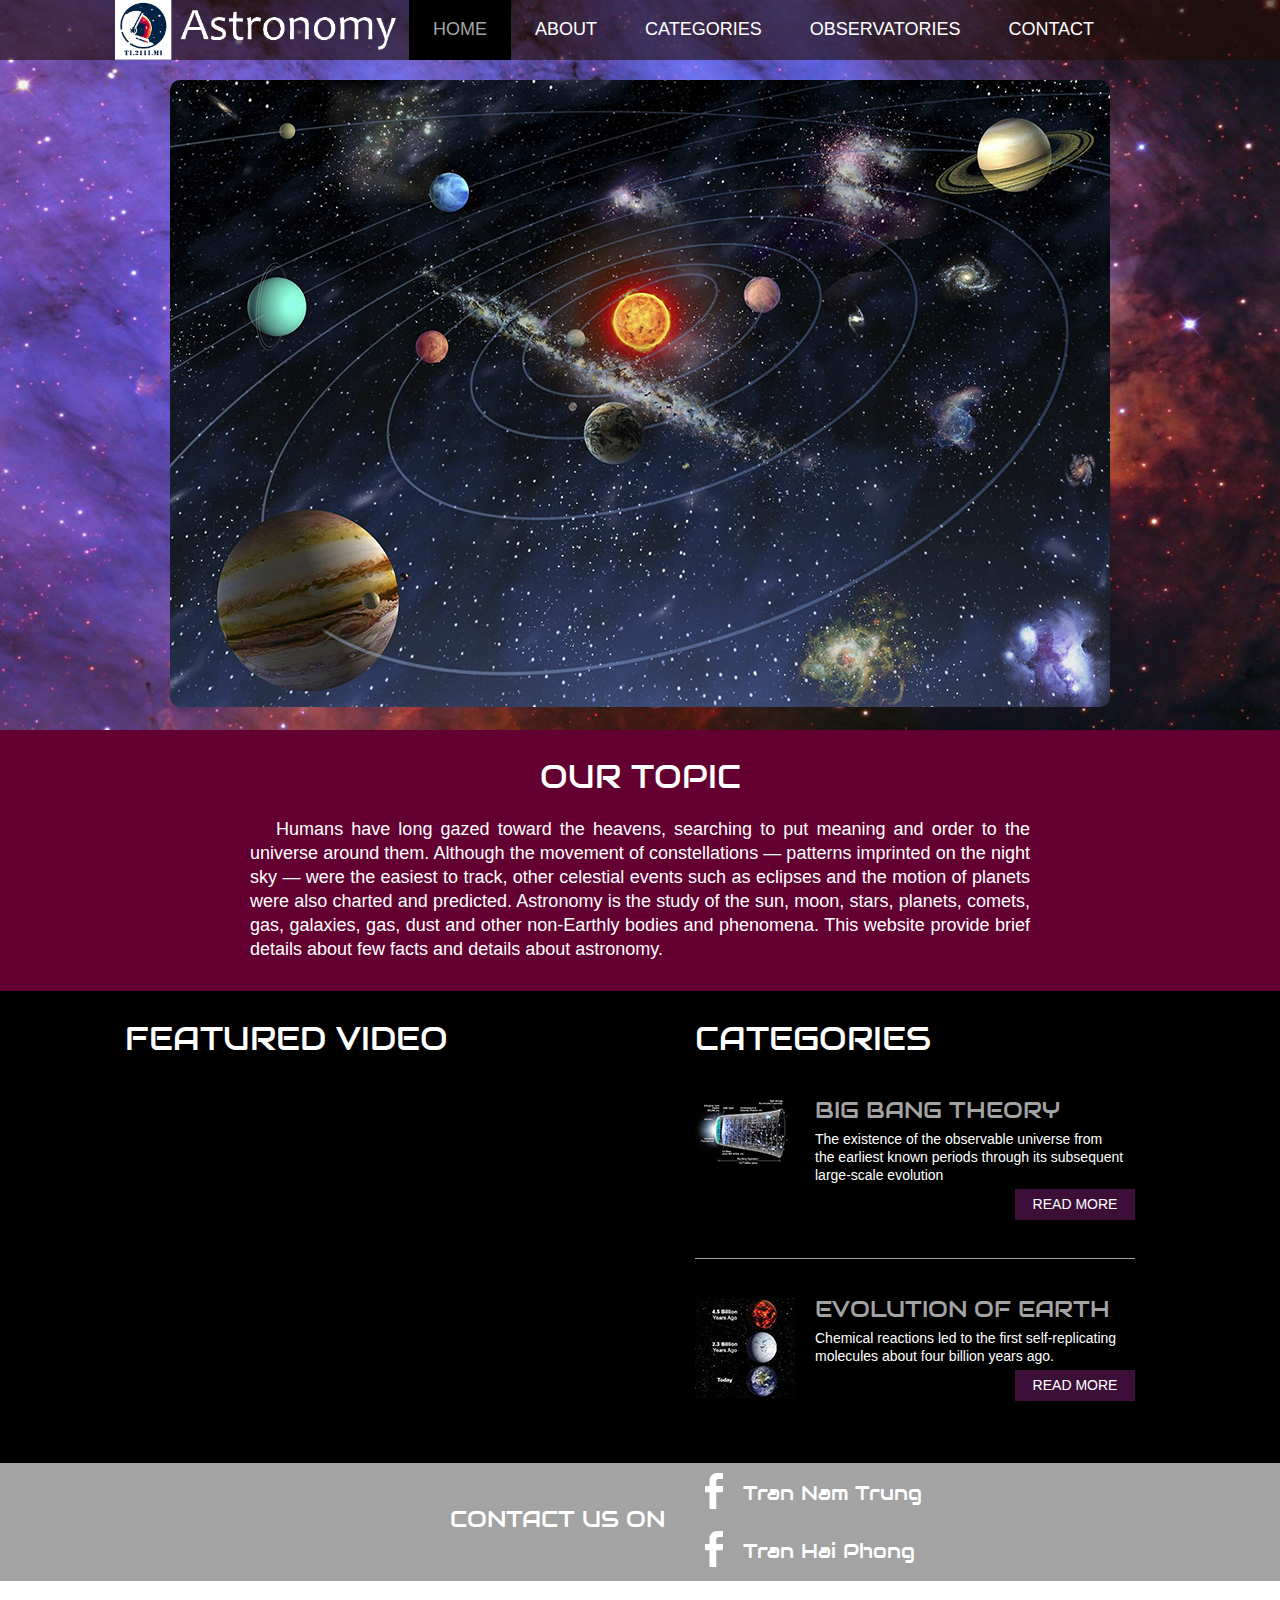
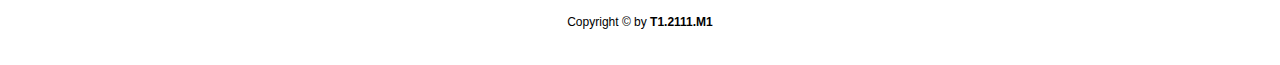
==== index.html @ e34f043e "update" ====
<!doctype html>
<html>
<head>
	<meta charset="UTF-8">
	<meta name="viewport" content="width=device-width, initial-scale=1.0">
	<title>Astronomy</title>
	<link rel="stylesheet" href="css/style.css" type="text/css">
	<link rel="stylesheet" type="text/css" href="css/mobile.css">
	<script src="js/mobile.js" type="text/javascript"></script>
</head>
<body>
	<div id="page">
		<div id="header">
			<div>
				<a href="index.html" class="logo"><img src="images/logo.png" alt=""></a>
				<ul id="navigation">
					<li class="selected">
						<a href="index.html">Home</a>
					</li>
					<li>
						<a href="about.html">About</a>
					</li>
					<li class="menu">
						<a href="projects.html">Categories</a>
						<ul class="primary">
							<li>
								<a href="bigbang.html">Big bang theory</a>
							</li>
							<li>
								<a href="earthevo.html">Evolution of Earth</a>
							</li>
						</ul>
					</li>
					<li class="menu">
						<a href="blog.html">Observatories</a>
						<ul class="secondary">
							<li>
								<a href="Observatory.html">1</a>
							</li>
						</ul>
					</li>
					<li>
						<a href="contact.html">Contact</a>
					</li>
				</ul>
			</div>
		</div>
		<div id="body" class="home">
			<div class="header">
				<div>
					<img src="images/solar-system.jpg" alt="" class="solarsystem" usemap="#solarMap">
					<map name="solarMap" id="Map">
						<area shape="circle" coords="472,242,26" alt="Sun" href="sun.html">
						<area shape="circle" coords="405,259,9" alt="Mercury" href="mercury.html">
						<area shape="circle" coords="592,215,18" alt="Venus" href="venus.html">
						<area shape="circle" coords="444,354,28" alt="Earth" href="earth.html">
						<area shape="circle" coords="262,267,15" alt="Mars" href="mars.html">
						<area shape="circle" coords="136,524,93" alt="Jupiter" href="jupiter.html">
						<area shape="circle" coords="844,79,38" alt="Saturn" href="saturn.html">
						<area shape="circle" coords="107,228,29" alt="Uranus" href="uranus.html">
						<area shape="circle" coords="280,113,19" alt="Neptune" href="neptune.html">
						<area shape="circle" coords="117,51,7" alt="Pluto" href="pluto.html">
					</map>
				</div>
			</div>
			<div class="body">
				<div>
					<h1>OUR TOPIC</h1>
					<p> &emsp; Humans have long gazed toward the heavens, searching to put meaning and order to
						the universe around them. Although the movement of constellations — patterns
						imprinted on the night sky — were the easiest to track, other celestial events such as
						eclipses and the motion of planets were also charted and predicted.
						Astronomy is the study of the sun, moon, stars, planets, comets, gas, galaxies, gas,
						dust and other non-Earthly bodies and phenomena. This website provide brief details about few facts and
						details about astronomy.</p>
				</div>
			</div>
			<div class="footer">
				<div>
					<ul>
						<li>
							<h1>FEATURED VIDEO</h1>
							<iframe width="560" height="315" src="https://www.youtube.com/embed/libKVRa01L8" title="YouTube video player" frameborder="0" allow="accelerometer; autoplay; clipboard-write; encrypted-media; gyroscope; picture-in-picture" allowfullscreen></iframe>
						</li>
						<li>
							<h1>Categories</h1>
							<ul>
								<li>
									<a href="blog.html"><img src="images/big-bang-theory.jpg" alt=""></a>
									<h1>BIG BANG THEORY</h1>
									<span>The existence of the observable universe from the earliest known periods through its subsequent large-scale evolution</span>
									<a href="blog.html" class="more">Read More</a>
								</li>
								<li>
									<a href="blog.html"><img src="images/evolution-of-earth.jpg" alt=""></a>
									<h1>EVOLUTION OF EARTH</h1>
									<span>Chemical reactions led to the first self-replicating molecules about four billion years ago.</span>
									<a href="blog.html" class="more">Read More</a>
								</li>
							</ul>
						</li>
					</ul>
				</div>
			</div>
		</div>
		<div id="footer">
			<div class="connect">
				<div>
					<h1>CONTACT US ON</h1>
					<div>
						<a href="https://www.facebook.com/trannamtrung063/" class="facebook"></a>
						<h2>Tran Nam Trung</h2> <br>
						<a href="https://www.facebook.com/profile.php?id=100049165150084" class="facebook"></a>
						<h2>Tran Hai Phong</h2>
					</div>
				</div>
			</div>
			<div class="footnote">
				<div>
					<p>Copyright &copy; by <strong>T1.2111.M1</strong> </p>
				</div>
			</div>
		</div>
	</div>
</body>
</html>
---- css/style.css ----
body {
	margin: 0;
	padding: 0;
	position: relative;
	width: auto;
}
body #page {
	background: url("../images/bg-home.jpg") no-repeat scroll center top #000000;
	margin: 0;
	overflow: hidden;
	padding: 0;
	width: auto;
	z-index: 3;
}
a {
	text-decoration: none;
	outline: none;
}
a:active {
	background: none;
}
img {
	border: none;
}
/*-------------------------------------------FONTS---------------------------------------------*/
@font-face {
	font-family: 'audiowide-regular-webfont';
	src: url('../fonts/audiowide-regular-webfont.eot');
	src: url('../fonts/audiowide-regular-webfont.woff') format('woff'), url('../fonts/audiowide-regular-webfont.ttf') format('truetype'), url('../fonts/audiowide-regular-webfont.svg') format('svg');
}
/*----------------------------------------header-styles---------------------------------------*/
#header {
	background: url(../images/bg-transparent1.png) repeat;
	margin: 0;
	min-height: 60px;
	padding: 0;
	width: auto;
}
#header div {
	margin: 0 auto;
	max-width: 1050px;
	min-height: 60px;
	padding: 0 10px;
}
#header div a.logo {
	display: block;
	float: left;
	height: 60px;
	margin: 0 44px 0 0;
	padding: 0;
	width: 250px;
}
#header div a img {
	display: block;
	margin: 0;
	padding: 0;
	height: 60px;
	width: auto;
}
#header div ul {
	float: left;
	list-style: none;
	margin: 0;
	padding: 0;
	width: auto;
}
#header div ul li {
	float: left;
	margin: 0;
	padding: 0;
	width: auto;
}
#header div ul li a {
	color: #ffffff;
	display: block;
	font-family: Arial;
	font-size: 18px;
	font-weight: normal;
	line-height: 59px;
	margin: 0;
	min-height: 60px;
	padding: 0 24px;
 *padding: 0 23px;
	text-align: center;
	text-transform: uppercase;
	width: auto;
}
#header div ul li a:hover {
	background-color: #620031;
	color: #ffffff;
}
#header div ul li.selected a {
	background-color: #000000;
	color: #a3a3a3;
}
#header div ul li.menu {
	position: relative;
}
#header div ul li.menu ul {
	display: block;
	left: -99999px;
	list-style: none;
	margin: 0;
	padding: 0;
	position:absolute;
	top: 60px;
	width: 142px;
	z-index: 50;
}
#header div ul li.menu:hover ul.primary {
	left: -27px;
}
#header div ul li.menu ul.primary.selected {
	left: -27px;
}
#header div ul li.menu:hover ul.secondary {
	left: -20px;
}
#header div ul li.menu ul.secondary.selected {
	left: -20px;
}
#header div ul li.menu ul li {
	margin: 0;
	padding: 0;
	width: auto;
}
#header div ul li.menu ul li a {
	background-color: #620031;
	color: #ffffff;
	display: block;
	font-family: Arial;
	font-size: 18px;
	font-weight: normal;
	line-height: 60px;
	margin: 0;
	min-height: 60px;
	padding: 0 10px;
	text-align: center;
	text-transform: uppercase;
	width: 200px;
}
#header div ul li.menu ul li a:hover{
	opacity: 60%;
}
#header div ul li.menu ul.primary.selected li a, #header div ul li.menu ul.secondary.selected li a {
	background-color: #000000;
	color: #a3a3a3;
}
/*----------------------------------------body-home-styles---------------------------------------*/
#body {
	background-color: #000000;
	margin: 0;
	min-height: 808px;
	overflow: hidden;
	padding: 0;
	width: 100%;
}
#body.home {
	background: none;
	margin: 0;
	min-height: 1308px;
	overflow: hidden;
	padding: 0;
	width: 100%;
}
#body.home .header {
	background: none;
	margin: 0;
	overflow: hidden;
	padding: 0;
	width: 100%;
}
#body.home .header div {
	margin: 0 auto;
	max-width: 940px;
	overflow: hidden;
	padding: 0 10px;
	position: relative;
	height: 670px;
}
#body.home .header div img.solarsystem {
	display:grid;
	border-radius: 10px;
	left: 10px;
	margin: 0;
	padding: 0;
	position: absolute;
	top: 20px;
	width: 940px;
	z-index: 40;
}
#body.home .header div h1 {
	color: #FFFFFF;
	display: block;
	float: right;
	font-family: audiowide-regular-webfont;
	font-size: 60px;
	font-weight: normal;
	line-height: 60px;
	margin: 187px 0 27px;
	padding: 0 38px 0 399px;
	position: relative;
	text-align: right;
	text-transform: uppercase;
	width: 503px;
	z-index: 60;
}
#body.home .header div h2 {
	color: #FFFFFF;
	display: block;
	float: right;
	font-family: Arial;
	font-size: 43px;
	font-weight: normal;
	line-height: 43px;
	margin: 0 0 36px;
	padding: 0 146px 0 506px;
	position: relative;
	text-align: right;
	text-transform: uppercase;
	width: 288px;
	z-index: 60;
}
#body.home .header div a.more {
	background-color: #000000;
	color: #a3a3a3;
	display: block;
	float: right;
	font-family: Arial;
	font-size: 18px;
	font-weight: normal;
	height: 49px;
	line-height: 49px;
	margin: 0 200px 0 0;
	padding: 0;
	text-align: center;
	text-transform: uppercase;
	position: relative;
	width: 180px;
	z-index: 55;
}
#body.home .header div a.more:hover {
	background-color: #ab000b;
	color: #ffffff;
}
#body.home .header div h3 {
	background: url("../images/bg-transparent1.png") repeat;
	color: #A3A3A3;
	float: left;
	font-family: audiowide-regular-webfont;
	font-size: 23px;
	font-weight: normal;
	line-height: 23px;
	margin: 96px 0 0;
 *margin: 102px 0 0;
	min-height: 27px;
	padding: 17px 0 10px;
	position: relative;
	text-align: center;
	text-transform: uppercase;
	width: 940px;
}
#body.home .header div ul {
	display: inline-block;
	list-style: none outside none;
	margin: 0 0 -6px;
	overflow: hidden;
	padding: 0;
	width: auto;
}
#body.home .header div ul li:first-child {
	padding: 0;
}
#body.home .header div ul li {
	border: medium none;
	float: left;
	margin: 0;
	padding: 0;
	width: auto;
}
#body.home .header div ul li a {
	display: block;
	float: none;
	height: 156px;
	margin: 0;
	padding: 0;
	width: 235px;
}
#body.home .header div ul li a img {
	cursor: pointer;
	filter: alpha(opacity=100);
	opacity: 1.0;
	display: block;
	margin: 0;
	padding: 0;
	width: auto;
}
#body.home .header div ul li a img:hover {
	filter: alpha(opacity=70);
	opacity: 0.7;
}
#body.home .body {
	background-color: #630031;
	margin: 0;
	min-height: 168px;
	overflow: hidden;
	padding: 0;
	width: 100%;
}
#body.home .body div {
	margin: 0 auto;
	max-width: 940px;
	overflow: hidden;
	padding: 31px 10px 0;
}
#body.home .body div h1 {
	color: #FFFFFF;
	display: block;
	font-family: audiowide-regular-webfont;
	font-size: 32px;
	font-weight: normal;
	line-height: 32px;
	margin: 0 auto 24px;
	padding: 0;
	text-align: center;
	text-transform: uppercase;
	width: 780px;
}
#body.home .body div p {
	color: #ffffff;
	display: block;
	font-family: Arial;
	font-size: 18px;
	font-weight: normal;
	line-height: 24px;
	margin: 0 auto;
	padding: 0 0 30px;
	text-align: justify;
	width: 780px;
}
#body.home .body div p a {
	color: #ffffff;
	font-family: Arial;
	font-size: 18px;
	font-weight: normal;
	line-height: 24px;
	margin: 0 auto;
	padding: 0;
	text-decoration: underline;
}
#body.home .body div p a:hover {
	color: #a3a3a3;
}
#body.home .footer {
	background-color: #000000;
	margin: 0;
	overflow: hidden;
	padding: 0;
	width: 100%;
}
#body.home .footer div {
	margin: 0 auto;
	max-width: 1050px;
	overflow: hidden;
	padding: 32px 0 16px;
}
#body.home .footer div ul {
	display: inline-block;
	list-style: none;
	margin: 0;
	overflow: hidden;
	padding: 0;
	width: auto;
}
#body.home .footer div ul li:first-child {
	float: left;
	margin: 0 10px;
	padding: 0;
	width: 530px;
}
#body.home .footer div ul li {
	float: left;
	margin: 0 0 0 10px;
	padding: 0 0 0 20px;
	width: 440px;
}
#body.home .footer div ul li h1 {
	color: #FFFFFF;
	font-family: audiowide-regular-webfont;
	font-size: 32px;
	font-weight: normal;
	line-height: 32px;
	margin: 0 0 44px 0;
	padding: 0;
	text-align: left;
	text-transform: uppercase;
	width: auto;
}
#body.home .footer div ul li a {
	display: block;
	height: 258px;
	margin: 0;
	position: relative;
	padding: 0;
	width: 460px;
}
#body.home .footer div ul li a img {
	cursor: pointer;
	filter: alpha(opacity=100);
	opacity: 1.0;
	display: block;
	margin: 0;
	padding: 0;
	width: auto;
}
#body.home .footer div ul li a:hover img {
	filter: alpha(opacity=70);
	opacity: 0.7;
}
#body.home .footer div ul li a span {
	background: url(../images/icons.png) no-repeat 0 -152px;
	display: block;
	height: 72px;
	left: 199px;
	margin: 0;
	padding: 0;
	position: absolute;
	top: 94px;
	width: 62px;
}
#body.home .footer div ul li a:hover span {
	background: url(../images/icons.png) no-repeat 0 -226px;
}
#body.home .footer div ul li ul {
	display: inline-block;
	list-style: none outside none;
	margin: 0;
	overflow: hidden;
	padding: 0;
	width: 440px;
}
#body.home .footer div ul li ul li {
	border-top: 1px solid #A3A3A3;
	float: none;
	margin: 0;
	overflow: hidden;
	padding: 39px 10px 38px 0;
	width: 440px;
}
#body.home .footer div ul li ul li:first-child {
	border: medium none;
	margin: 0;
	padding: 0 0 38px;
	width: 440px;
}
#body.home .footer div ul li ul li a {
	display: block;
	float: left;
	height: 90px;
	margin: 0 20px 0 0;
	padding: 0;
	width: 100px;
}
#body.home .footer div ul li ul li a img {
	cursor: pointer;
	filter: alpha(opacity=100);
	opacity: 1.0;
	display: block;
	margin: 0;
	padding: 0;
	width: auto;
}
#body.home .footer div ul li ul li a img:hover {
	filter: alpha(opacity=70);
	opacity: 0.7;
}
#body.home .footer div ul li ul li h1 {
	color: #A3A3A3;
	float: left;
	font-family: audiowide-regular-webfont;
	font-size: 23px;
	font-weight: normal;
	line-height: 23px;
	margin: 0;
	padding: 0 0 8px;
	text-align: left;
	text-transform: uppercase;
	width: 310px;
}
#body.home .footer div ul li ul li span {
	color: #FFFFFF;
	display: block;
	float: left;
	font-family: Arial;
	font-size: 14px;
	font-weight: normal;
	line-height: 18px;
	margin: 0 0 5px;
	padding: 0;
	text-align: left;
	width: 310px;
}
#body.home .footer div ul li ul li a.more {
	background-color: #3c0f38;
	color: #ffffff;
	display: block;
	float: right;
	font-family: Arial;
	font-size: 14px;
	font-weight: normal;
	height: 31px;
	line-height: 31px;
	margin: 0;
	padding: 0;
	text-align: center;
	text-transform: uppercase;
	width: 120px;
}
#body.home .footer div ul li ul li a.more:hover {
	background-color: #620031;
}
/*----------------------------------------body-styles---------------------------------------*/
#body.about .header {
	background: url(../images/bg-about.jpg) no-repeat center top #000000;
	margin: 0;
	min-height: 455px;
	padding: 0;
	width: 100%;
}
#body.about .header div, #body .header div {
	margin: 0 auto;
	max-width: 960px;
	overflow: hidden;
	padding: 65px 0 40px;
}
#body.about .header div h1, #body .header div h1 {
	color: #FFFFFF;
	display: block;
	font-family: audiowide-regular-webfont;
	font-size: 36px;
	font-weight: normal;
	line-height: 36px;
	margin: 0 auto 87px;
	padding: 0;
	text-align: center;
	text-transform: uppercase;
	width: 940px;
}
#body.about .header div h2 {
	color: #FFFFFF;
	display: block;
	font-family: audiowide-regular-webfont;
	font-size: 32px;
	font-weight: normal;
	line-height: 32px;
	margin: 0 auto 24px;
	padding: 0;
	text-align: center;
	text-transform: uppercase;
	width: 820px;
}
#body.about .header div p {
	color: #ffffff;
	display: block;
	font-family: Arial;
	font-size: 18px;
	font-weight: normal;
	line-height: 24px;
	margin: 0 auto;
	padding: 0;
	text-align: center;
	width: 820px;
}
#body.about .header div p a {
	color: #ffffff;
	font-family: Arial;
	font-size: 18px;
	font-weight: normal;
	line-height: 24px;
	margin: 0;
	padding: 0;
	text-decoration: underline;
}
#body.about .header div p a:hover {
	color: #a3a3a3;
}
#body.about .body {
	background-color: #620031;
	margin: 0;
	min-height: 253px;
	overflow: hidden;
	padding: 0;
	width: 100%;
}
#body.about .body div {
	margin: 0 auto;
	max-width: 940px;
	overflow: hidden;
	padding: 36px 10px 35px;
}
#body.about .body div h2 {
	color: #A3A3A3;
	float: left;
	font-family: audiowide-regular-webfont;
	font-size: 23px;
	font-weight: normal;
	line-height: 23px;
	margin: 18px 0 26px;
	padding: 0;
	text-align: left;
	text-transform: uppercase;
	width: 620px;
}
#body.about .body div p {
	color: #ffffff;
	display: block;
	float: left;
	font-family: Arial;
	font-size: 14px;
	font-weight: normal;
	line-height: 24px;
	margin: 0;
	padding: 0;
	text-align: left;
	width: 620px;
}
#body.about .body div p a {
	color: #ffffff;
	font-family: Arial;
	font-size: 14px;
	font-weight: normal;
	line-height: 24px;
	margin: 0;
	padding: 0;
	text-decoration: underline;
}
#body.about .body div p a:hover {
	color: #a3a3a3;
}
#body.about .body div img {
	display: block;
	float: right;
	margin: 0;
	padding: 0;
	width: auto;
}
#body.about .footer {
	background-color: #000000;
	margin: 0;
	min-height: 366px;
	padding: 0;
	width: 100%;
}
#body.about .footer div {
	margin: 0 auto;
	overflow: hidden;
	padding: 79px 0 0 10px;
	width: 950px;
}
#body.about .footer div h2 {
	color: #A3A3A3;
	float: right;
	font-family: audiowide-regular-webfont;
	font-size: 23px;
	font-weight: normal;
	line-height: 23px;
	margin: 34px 0 24px;
	padding: 0;
	text-align: left;
	text-transform: uppercase;
	width: 557px;
}
#body.about .footer div p {
	color: #ffffff;
	display: block;
	float: right;
	font-family: Arial;
	font-size: 18px;
	font-weight: normal;
	line-height: 24px;
	margin: 0 auto;
	padding: 0;
	text-align: left;
	width: 557px;
}
#body.about .footer div p a {
	color: #ffffff;
	font-family: Arial;
	font-size: 18px;
	font-weight: normal;
	line-height: 24px;
	margin: 0 auto;
	padding: 0;
	text-decoration: underline;
}
#body.about .footer div p a:hover {
	color: #a3a3a3;
}
#body.about .footer div img {
	float: left;
	display: block;
	margin: 0;
	padding: 0;
	width: auto;
}
#body.about .section {
	background-color: #3c0f38;
	margin: 0;
	min-height: 234px;
	padding: 0;
	width: auto;
}
#body.about .section div {
	margin: 0 auto;
	max-width: 960px;
	overflow: hidden;
	padding: 58px 0 55px;
}
#body.about .section div h2 {
	color: #A3A3A3;
	display: block;
	font-family: audiowide-regular-webfont;
	font-size: 23px;
	font-weight: normal;
	line-height: 23px;
	margin: 0 auto 26px;
	padding: 0;
	text-align: center;
	text-transform: uppercase;
	width: 780px;
}
#body.about .section div p {
	color: #ffffff;
	display: block;
	font-family: Arial;
	font-size: 14px;
	font-weight: normal;
	line-height: 24px;
	margin: 0 auto;
	padding: 0;
	text-align: center;
	width: 780px;
}
#body.about .section div p a {
	color: #ffffff;
	font-family: Arial;
	font-size: 14px;
	font-weight: normal;
	line-height: 24px;
	margin: 0;
	padding: 0;
	text-decoration: underline;
}
#body.about .section div p a:hover {
	color: #a3a3a3;
}
#body .header {
	margin: 0 auto;
	padding: 0;
	width: 100%;
}
#body .header div ul {
	display: inline-block;
	max-width: 940px;
	list-style: none outside none;
	margin: 0;
	padding: 3px 10px 0;
}
#body .header div ul li:first-child {
	border: none;
	padding: 0 0 38px;
}
#body .header div ul li {
	border-top: 1px solid #A3A3A3;
	margin: 0;
	overflow: hidden;
	padding: 38px 0;
	width: auto;
}
#body .header div ul li a {
	display: block;
	float: left;
	height: 217px;
	margin: 0 40px 0 0;
	padding: 0;
	width: 380px;
}
#body .header div ul li a img {
	cursor: pointer;
	filter: alpha(opacity=100);
	opacity: 1.0;
	display: block;
	margin: 0;
	padding: 0;
	width: auto;
}
#body .header div ul li a img:hover {
	filter: alpha(opacity=70);
	opacity: 0.7;
}
#body .header div ul li div {
	float: left;
	margin: 0;
	overflow: hidden;
	padding: 0;
	width: 520px;
}
#body .header div ul li div h1 {
	color: #A3A3A3;
	font-family: audiowide-regular-webfont;
	font-size: 23px;
	font-weight: normal;
	line-height: 23px;
	margin: 0 0 26px;
	padding: 0;
	text-align: left;
	text-transform: uppercase;
	width: 520px;
}
#body .header div ul li div p {
	color: #FFFFFF;
	font-family: Arial;
	font-size: 14px;
	font-weight: normal;
	line-height: 24px;
	margin: 0 0 41px;
	padding: 0;
	text-align: left;
	width: 520px;
}
#body .header div ul li div p a {
	color: #FFFFFF;
	display: inline;
	float: none;
	font-family: Arial;
	font-size: 14px;
	font-weight: normal;
	height: auto;
	line-height: 24px;
	margin: 0;
	padding: 0;
	text-decoration: underline;
	width: auto;
}
#body .header div ul li div p a:hover {
	color: #a3a3a3;
}
#body .header div ul li div a.more {
	background-color: #3c0f38;
	color: #ffffff;
	display: block;
	float: right;
	font-family: Arial;
	font-size: 14px;
	font-weight: normal;
	height: 31px;
	line-height: 31px;
	margin: 0;
	padding: 0;
	text-align: center;
	text-transform: uppercase;
	width: 120px;
}
#body .header div ul li div a.more:hover {
	background-color: #620031;
}
#body .header div img {
	display: block;
	margin: 0 auto;
	padding: 3px 0 0;
	width: auto;
}
#body .header div h2 {
	color: #A3A3A3;
	display: block;
	font-family: audiowide-regular-webfont;
	font-size: 23px;
	font-weight: normal;
	line-height: 23px;
	margin: 0 auto;
	padding: 53px 0 27px;
	text-align: center;
	text-transform: uppercase;
	width: 780px;
}
#body .header div p {
	color: #FFFFFF;
	display: block;
	font-family: Arial;
	font-size: 14px;
	font-weight: normal;
	line-height: 24px;
	margin: 0 auto 48px;
	padding: 0;
	text-align: center;
	width: 780px;
}
#body .header div p a {
	color: #ffffff;
	font-family: Arial;
	font-size: 14px;
	font-weight: normal;
	line-height: 24px;
	margin: 0 auto;
	padding: 0;
	text-decoration: underline;
}
#body .header div p a:hover {
	color: #a3a3a3;
}
#body .header div .article {
	float: left;
	margin: 0 40px 0 10px;
	padding: 0;
	width: 560px;
}
#body .header div .article ul {
	display: inline-block;
	list-style: none outside none;
	margin: 0;
	padding: 3px 0 0;
	width: 560px;
}
#body .header div .article ul li:first-child {
	border: none;
	padding: 0 0 38px;
}
#body .header div .article ul li {
	border-top: 1px solid #a3a3a3;
	margin: 0;
	overflow: hidden;
	padding: 38px 0 38px;
	width: auto;
}
#body .header div .article ul li a {
	display: block;
	height: 241px;
	margin: 0 0 29px;
	padding: 0;
	width: 560px;
}
#body .header div .article ul li a img {
	cursor: pointer;
	filter: alpha(opacity=100);
	opacity: 1.0;
	display: block;
	margin: 0;
	padding: 0;
	width: auto;
}
#body .header div .article ul li a img:hover {
	filter: alpha(opacity=70);
	opacity: 0.7;
}
#body .header div .article ul li h1 {
	color: #A3A3A3;
	font-family: audiowide-regular-webfont;
	font-size: 23px;
	font-weight: normal;
	line-height: 23px;
	margin: 0 0 8px;
	padding: 0;
	text-align: left;
	text-transform: uppercase;
	width: auto;
}
#body .header div .article ul li span {
	color: #FFFFFF;
	display: block;
	font-family: Arial;
	font-size: 14px;
	font-weight: normal;
	line-height: 14px;
	margin: 0 0 28px;
	padding: 0;
	text-align: left;
	text-transform: uppercase;
	width: auto;
}
#body .header div .article ul li p {
	color: #FFFFFF;
	font-family: Arial;
	font-size: 14px;
	font-weight: normal;
	line-height: 24px;
	margin: 0 0 29px;
	padding: 0;
	text-align: left;
	width: auto;
}
#body .header div .article ul li p a {
	color: #FFFFFF;
	display: inline;
	float: none;
	font-family: Arial;
	font-size: 14px;
	font-weight: normal;
	height: auto;
	line-height: 24px;
	margin: 0;
	padding: 0;
	text-decoration: underline;
	width: auto;
}
#body .header div .article ul li p a:hover {
	color: #a3a3a3;
}
#body .header div .article ul li a.more {
	background-color: #3c0f38;
	color: #ffffff;
	display: block;
	float: right;
	font-family: Arial;
	font-size: 14px;
	font-weight: normal;
	height: 31px;
	line-height: 31px;
	margin: 0;
	padding: 0;
	text-align: center;
	text-transform: uppercase;
	width: 120px;
}
#body .header div .article ul li a.more:hover {
	background-color: #620031;
}
#body .header div .sidebar {
	float: left;
	margin: 0;
	padding: 0;
	width: 340px;
}
#body .header div .sidebar ul {
	display: inline-block;
	list-style: none;
	margin: 0;
	padding: 0;
	width: 340px;
}
#body .header div .sidebar ul li:first-child {
	border: medium none;
	padding: 0 0 34px;
}
#body .header div .sidebar ul li {
	border-top: 1px solid #A3A3A3;
	margin: 0;
	overflow: hidden;
	padding: 32px 0 34px;
	width: auto;
}
#body .header div .sidebar ul li h1 {
	color: #FFFFFF;
	font-family: audiowide-regular-webfont;
	font-size: 32px;
	font-weight: normal;
	line-height: 32px;
	margin: 0 0 25px;
	padding: 0;
	text-align: left;
	text-transform: uppercase;
	width: 340px;
}
#body .header div .sidebar ul li a {
	display: block;
	float: none;
	height: 187px;
	margin: 0 0 29px;
	padding: 0;
	width: 34px;
}
#body .header div .sidebar ul li a img {
	cursor: pointer;
	filter: alpha(opacity=100);
	opacity: 1.0;
	display: block;
	margin: 0;
	padding: 0;
	width: auto;
}
#body .header div .sidebar ul li a img:hover {
	filter: alpha(opacity=70);
	opacity: 0.7;
}
#body .header div .sidebar ul li h2 {
	color: #A3A3A3;
	font-family: audiowide-regular-webfont;
	font-size: 23px;
	font-weight: normal;
	line-height: 23px;
	margin: 0 0 7px;
	padding: 0;
	text-align: left;
	text-transform: uppercase;
	width: auto;
}
#body .header div .sidebar ul li span {
	color: #ffffff;
	display: block;
	font-family: Arial;
	font-size: 14px;
	font-weight: normal;
	line-height: 14px;
	margin: 0;
	padding: 0;
	text-align: left;
	text-transform: uppercase;
	width: auto;
}
#body .header div .sidebar ul li ul {
	display: inline-block;
	list-style: none outside none;
	margin: 0;
	padding: 12px 0 0;
	width: 340px;
}
#body .header div .sidebar ul li ul li:first-child {
	padding: 0;
}
#body .header div .sidebar ul li ul li {
	border: medium none;
	margin: 0 0 26px;
	overflow: hidden;
	padding: 0;
	width: auto;
}
#body .header div .sidebar ul li ul li a {
	display: block;
	float: left;
	height: 54px;
	margin: 0 20px 0 0;
	padding: 0;
	width: 60px;
}
#body .header div .sidebar ul li ul li a img {
	cursor: pointer;
	filter: alpha(opacity=100);
	opacity: 1.0;
	display: block;
	margin: 0;
	padding: 0;
	width: auto;
}
#body .header div .sidebar ul li ul li a img:hover {
	filter: alpha(opacity=70);
	opacity: 0.7;
}
#body .header div .sidebar ul li ul li h2 {
	color: #A3A3A3;
	float: left;
	font-family: audiowide-regular-webfont;
	font-size: 23px;
	font-weight: normal;
	line-height: 23px;
	margin: 6px 0 11px;
	padding: 0;
	text-align: left;
	text-transform: uppercase;
	width: 260px;
}
#body .header div .sidebar ul li ul li span {
	color: #ffffff;
	display: block;
	float: left;
	font-family: Arial;
	font-size: 14px;
	line-height: 14px;
	margin: 0;
	padding: 0;
	text-align: left;
	text-transform: uppercase;
	width: auto;
}
#body .header div .article img {
	display: block;
	margin: 3px 0 29px;
	padding: 0;
	width: auto;
}
#body .header div .article h1 {
	color: #A3A3A3;
	font-family: audiowide-regular-webfont;
	font-size: 23px;
	font-weight: normal;
	line-height: 23px;
	margin: 0 0 7px;
	padding: 0;
	text-align: left;
	text-transform: uppercase;
	width: auto;
}
#body .header div .article span {
	color: #FFFFFF;
	display: block;
	font-family: Arial;
	font-size: 14px;
	font-weight: normal;
	line-height: 14px;
	margin: 0 0 29px;
	padding: 0;
	text-align: left;
	text-transform: uppercase;
	width: auto;
}
#body .header div .article p {
	color: #FFFFFF;
	font-family: Arial;
	font-size: 14px;
	font-weight: normal;
	line-height: 24px;
	margin: 0 0 24px;
	padding: 0;
	text-align: left;
	width: auto;
}
#body .header div .article p a {
	color: #ffffff;
	font-family: Arial;
	font-size: 14px;
	font-weight: normal;
	line-height: 24px;
	margin: 0;
	padding: 0;
	text-decoration: underline;
}
#body .header div .article p a:hover {
	color: #a3a3a3;
}
#body .header .contact h2 {
	color: #A3A3A3;
	display: block;
	font-family: audiowide-regular-webfont;
	font-size: 23px;
	font-weight: normal;
	line-height: 23px;
	margin: 0 auto;
	padding: 8px 0 62px;
	text-align: center;
	text-transform: uppercase;
	width: 500px;
}
#body .header div form {
	display: block;
	margin: 0 auto;
	padding: 0;
	width: 461px;
}
#body .header div form input {
	background-color: #A3A3A3;
	border: medium none;
	color: #000000;
	display: block;
	font-family: Arial;
	font-size: 18px;
	font-weight: normal;
	height: 43px;
	line-height: 43px;
	margin: 0 0 29px;
	padding: 0 0 0 20px;
	text-align: left;
	text-transform: uppercase;
	width: 441px;
}
#body .header div form textarea {
	background-color: #A3A3A3;
	border: medium none;
	color: #000000;
	display: block;
	font-family: Arial;
	font-size: 18px;
	font-weight: normal;
	height: 98px;
	line-height: 24px;
	margin: 0 0 31px;
	overflow: auto;
	padding: 15px 0 0 20px;
	resize: none;
	text-align: left;
	text-transform: uppercase;
	width: 441px;
}
#body .header div form input#submit {
	background-color: #3c0f38;
	color: #ffffff;
	cursor: pointer;
	display: block;
	float: right;
	font-family: Arial;
	font-size: 14px;
	font-weight: normal;
	height: 31px;
	line-height: 31px;
	margin: 0;
	padding: 0;
	text-align: center;
	text-transform: uppercase;
	width: 120px;
}
#body .header div form input#submit:hover {
	background-color: #620031;
}
/*----------------------------------------footer-styles---------------------------------------*/
#footer {
	margin: 0;
	padding: 0;
	width: auto;
}
#footer .connect {
	background-color: #a3a3a3;
	margin: 0;
	min-height: 84px;
	overflow: hidden;
	padding: 0;
	width: auto;
}
#footer .connect div {
	margin: 0 auto;
	max-width: 1000px;
	overflow: hidden;
	padding: 10px 0 10px 0;
}
#footer .connect div h1 {
	color: #FFFFFF;
	float: left;
	font-family: audiowide-regular-webfont;
	font-size: 23px;
	font-weight: normal;
	line-height: 23px;
	margin: 0;
	padding: 35px 20px 0 0;
	text-align: right;
	text-transform: uppercase;
	width: 525px;
}
#footer .connect div div h2{
	color: #FFFFFF;
	font-family: audiowide-regular-webfont;
	font-size: 20px;
	font-weight: normal;
	line-height: 30px;
	margin: 5px;
}
#footer .connect div div {
	float: left;
	margin: 0;
	overflow: hidden;
	padding: 0 0 0 20px;
	width: 380px;
}
#footer .connect div div a {
	background: url(../images/icons.png) no-repeat;
	display: block;
	float: left;
	height: 36px;
	margin: 0;
	padding: 0;
	text-indent: -99999px;
	width: 18px;
}
#footer .connect div div a.facebook {
	background-position: 0 0;
	margin: 0 20px 0 0px;
	width: 18px;
	color: black;
}
#footer .connect div div a.facebook:hover {
	background-position: -20px 0;
}
#footer .footnote {
	background-color: #FFFFFF;
	margin: 0;
	min-height: 84px;
	overflow: hidden;
	padding: 0;
	width: auto;
}
#footer .footnote div {
	margin: 0 auto;
	overflow: hidden;
	padding: 34px 0 0;
	width: 960px;
}
#footer .footnote div p {
	color: #000000;
	display: block;
	font-family: Arial;
	font-size: 12px;
	font-weight: normal;
	margin: 0 auto;
	padding: 0;
	text-align: center;
	width: 940px;
}
#wix {
	max-width: 728px;
	margin: 0 auto;
}
#wix a img {
	width: 100%;
}
---- css/mobile.css ----
/* Website template by freewebsitetemplates.com */
@media only screen and (min-width : 320px) and (max-width : 568px) {
	
}
@media only screen and (max-width : 568px) and (orientation : landscape) {
	
}
	@media only screen and (max-width : 918px) {
	#body {
		margin: 0;
		min-height: 1175px;
		padding: 0;
		width: 100%;
		z-index: 3;
	}
	#body.home {
		margin: 0;
		padding: 0;
		width: 100%;
	}
	#body.home .header div, #body.home .body div, #body.home .footer div, #body.about .header div, #body .header div, #body.about .body div, #body.about .footer div, #body.about .section div {
		margin: 0 auto;
		max-width: none;
		overflow: hidden;
		padding: 10% 0;
		position: relative;
		width: 95%;
	}
	#body.home .header div img.satellite{
		left: 2px;
	}
	#body.home .header div h1 {
		float: none;
		margin: 0;
		padding: 30% 0 10%;
		text-align: center;
		width: 100%;
	}
	#body.home .header div h2 {
		float: none;
		margin: 0;
		padding: 0 0 10% 0;
		text-align: center;
		width: 100%;
	}
	#body.home .header div a.more{
		float: none;
		margin: 0 auto;
		z-index: 55;
	}
	#body.home .header div h3{
		margin: 106px 0 0;
		width: 100%;
	}
	#body.home .header div ul, #body.home .footer div ul, #body.home .footer div ul li ul {
		margin: 0;
		padding: 10% 0;
		width: 100%;
	}
	#body.home .header div ul li:first-child, #body.home .header div ul li {
		border: none;
		float: none;
		margin: 10% 0;
		width: 100%;
	}
	#body.home .header div ul li a{
		margin: 0 auto;
	}
	#body.home .header div ul li a img, #body .header div .article ul li a img {
		margin: 0 auto;
	}
	#body.home .body div h1, #body.home .body div p {
		width: 100%;
	}
	#body.home .footer div ul li:first-child, #body.home .footer div ul li, #body .header div .sidebar ul li ul {
		float: none;
		margin: 0 0 10%;
		padding: 0;
		width: 100%;
	}
	#body.home .footer div ul li h1, #body.home .footer div ul li ul li h1, #body.home .footer div ul li ul li span {
		float: none;
		text-align: center;
		width: 100%;
	}
	#body.home .footer div ul li a{
		height: 100%;
		width: 100%;
	}
	#body.home .footer div ul li a img{
		margin: 0 auto;
		width: 90%;
	}
	#body.home .footer div ul li a span {
		left: 46%;
		top: 39%;
	}
	#body.home .footer div ul li ul li:first-child, #body.home .footer div ul li ul li {
		width: 100%;
	}
	#body.home .footer div ul li ul li a.more{
		float: none;
		margin: 0 auto;
	}
	#body.home .footer div ul li ul li a {
		display: block;
		float: none;
		height: 90px;
		margin: 0 auto;
		padding: 0;
		width: 100px;
	}
	#body.about .header div h1, #body .header div h1, #body.about .header div h2, #body.about .header div p, #body.about .body div h2, #body.about .body div p, #body.about .footer div h2, #body.about .footer div p, #body.about .section div h2, #body.about .section div p, #body .header div ul li div h1, #body .header div ul li div p, #body .header div h2, #body .header div p, #body .header div .sidebar ul li h1, #body .header .contact h2 {
		float: none;
		text-align: center;
		width: 100%;
	}
	#body.about .body div img, #body.about .footer div img, #body .header div ul li a img, #body .header div ul li div a.more, #body .header div .article ul li a.more, #body .header div .sidebar ul li ul li a img, #body .header div .sidebar ul li a img {
		float: none;
		margin: 0 auto;
	}
	#body .header div ul, #body .header div .article ul, #body .header div .sidebar ul {
		max-width: none;
		padding: 0;
		width: 100%;
	}
	#body .header div ul li a, #body .header div .article ul li a, #body .header div .sidebar ul li a, #body .header div .sidebar ul li ul li a {
		float: none;
		height: auto;
		margin: 0 auto;
		width: auto;
	}
	#body .header div ul li div, #body .header div .article, #body .header div .sidebar {
		float: none;
		margin: 0;
		padding: 10% 0;
		width: 100%;
	}
	#body .header div .sidebar ul li ul li h2, #body .header div .sidebar ul li ul li span, #body .header div .article ul li h1, #body .header div .article ul li span, #body .header div .article ul li p, #body .header div .sidebar ul li h2, #body .header div .sidebar ul li span {
		float: none;
		padding: 2% 0 1%;
		text-align: center;
		width: 100%;
	}
	#body .header div form{
		width: 100%;
	}
	#body .header div form input, #body .header div form textarea {
		-webkit-appearance: none;
		border-radius: 0;
		margin: 0 auto 10%;
		width: 90%;
	}
	#body .header div form input#submit{
		-webkit-appearance: none;
		border-radius: 0;
		float: none;
		margin: 0 auto;
	}
	#footer{
		width: 100%;
	}
	#footer .connect{
		width: 100%;
	}
	#footer .connect div, #footer .footnote div {
		margin: 0 auto;
		padding: 10% 0;
		width: 95%;
	}
	#footer .connect div h1{
		float: none;
		font-size: 17px;
		line-height: 20px;
		margin: 0;
		padding: 0 0 10%;
		text-align: center;
		width: 100%
	}
	#footer .connect div div{
		float: none;
		margin: 0 auto;
		padding: 0;
		width: 210px;
	}
	#footer .connect div div a.facebook, #footer .connect div div a.twitter, #footer .connect div div a.googleplus, #footer .connect div div a.pinterest {
		margin: 0 10px;
	}
	#footer .footnote div p{
		width: 100%;
	}
}
@media only screen and (max-width : 959px) {
	body #page {
		margin: 0;
		padding: 0;
		width: auto;
	}
	html {
		-webkit-text-size-adjust: none;
	}
	img {
		max-width: 100%;
	}
	body #page {
		margin: 0;
		overflow: hidden;
		padding: 0;
		width: auto;
	}
	#header {
		min-height: 73px;
		width: 100%;
	}
	#header div {
		margin: 0 auto;
		max-width: none;
		min-height: 105px;
		width: 95%;
	}
	#header div a.logo {
		display: block;
		float: left;
		height: 60px;
		margin: 5% 0 0;
		padding: 0;
		width: 79%;
	}
	#header div span#mobile-navigation {
		background: transparent url(../images/mobile/mobile-menu.png) no-repeat;
		display: block;
		height: 50px;
		margin: 0;
		padding: 0 0 0 0;
		position: absolute;
		right: 3%;
		top: 14px;
		width: 50px;
		z-index: 999;
	}
	#header div > ul#navigation {
		background-image: none;
		background: rgba(98, 0, 49, 0.91);
		border: 1px solid #f1f2f2;
		border-radius: 0;
		display: none;
		float: none;
		height: auto;
		padding: 0;
		position: absolute;
		right: 3%;
		top: 64px;
		width: 92%;
		z-index: 1000;
	}
	#header div > ul#navigation > li {
		border-left: 0;
		border-top: 1px solid #f1f2f2;
		margin: 0;
		height: auto;
		padding: 0;
		position: relative;
		text-align: left;
		width: 100%;
	}
	#header div > ul#navigation > li:first-child {
		border-top: 0;
	}
	#header div > ul#navigation > li:hover {
		background-color: transparent;
	}
	#header div ul#navigation li a {
		border: none;
		color: #eeeced;
		display: block;
		font-family: Arial;
		font-size: 1.125em;
		font-weight: normal;
		height: 3em;
		line-height: 3.125em;
		min-height: 54px;
		padding: 0 10px;
		text-align: left;
		text-decoration: none;
		text-shadow: none;
		width: auto;
	}
	#header div .mobile-submenu {
		background: rgba(98, 0, 49, 0.91) url(../images/mobile/mobile-expand.png) no-repeat center;
		border-left: 1px solid #f1f2f2;
		display: inline-block;
		height: 3.4em;
		position: absolute;
		right: 0;
		top: 0;
		width: 50px;
		z-index: 0;
	}
	#header div ul#navigation li ul {
		background: none;
		border-top: 1px solid #f1f2f2;
		padding: 0;
		position: static;
		right: 0;
		text-align: left;
		width: 100%;
		z-index: 999;
	}
	#header div ul#navigation li ul, #header div ul#navigation li:hover ul {
		display: none;
	}
	#header div ul#navigation li {
		height: auto;
		width: 100%;
		z-index: 40;
	}
	#header div ul#navigation li ul li {
		background: rgba(98, 0, 49, 0.91);
		border-top: 1px solid #f1f2f2;
		display: block;
		height: auto;
		margin: 0;
		padding: 0;
		text-align: left;
		width: 100%;
	}
	#header div ul#navigation li ul li:first-child {
		border: none;
	}
	#header div ul#navigation li ul li a {
		background: rgba(98, 0, 49, 0.91);
		color: #eeeced;
		padding-left: 20px;
		text-align: left;
		text-decoration: none;
		width: auto;
	}
	#header div ul#navigation li:hover a, #header div ul#navigation li.selected a, #header div ul#navigation li:hover ul li a, #header div ul#navigation li:hover ul li a:hover, #header div ul#navigation li ul li.selected a {
		display: block;
	}
	#header div ul#navigation li.selected > a {
		background: rgba(0, 0, 0, 0.91);
		color: #eeeced;
		text-decoration: none;
	}
	#header div ul li.selected a, #header div ul li.selected a:hover, #header div ul li.menu ul#selected li.selected a {
		color: #eeeced;
		text-decoration: none;
	}
}
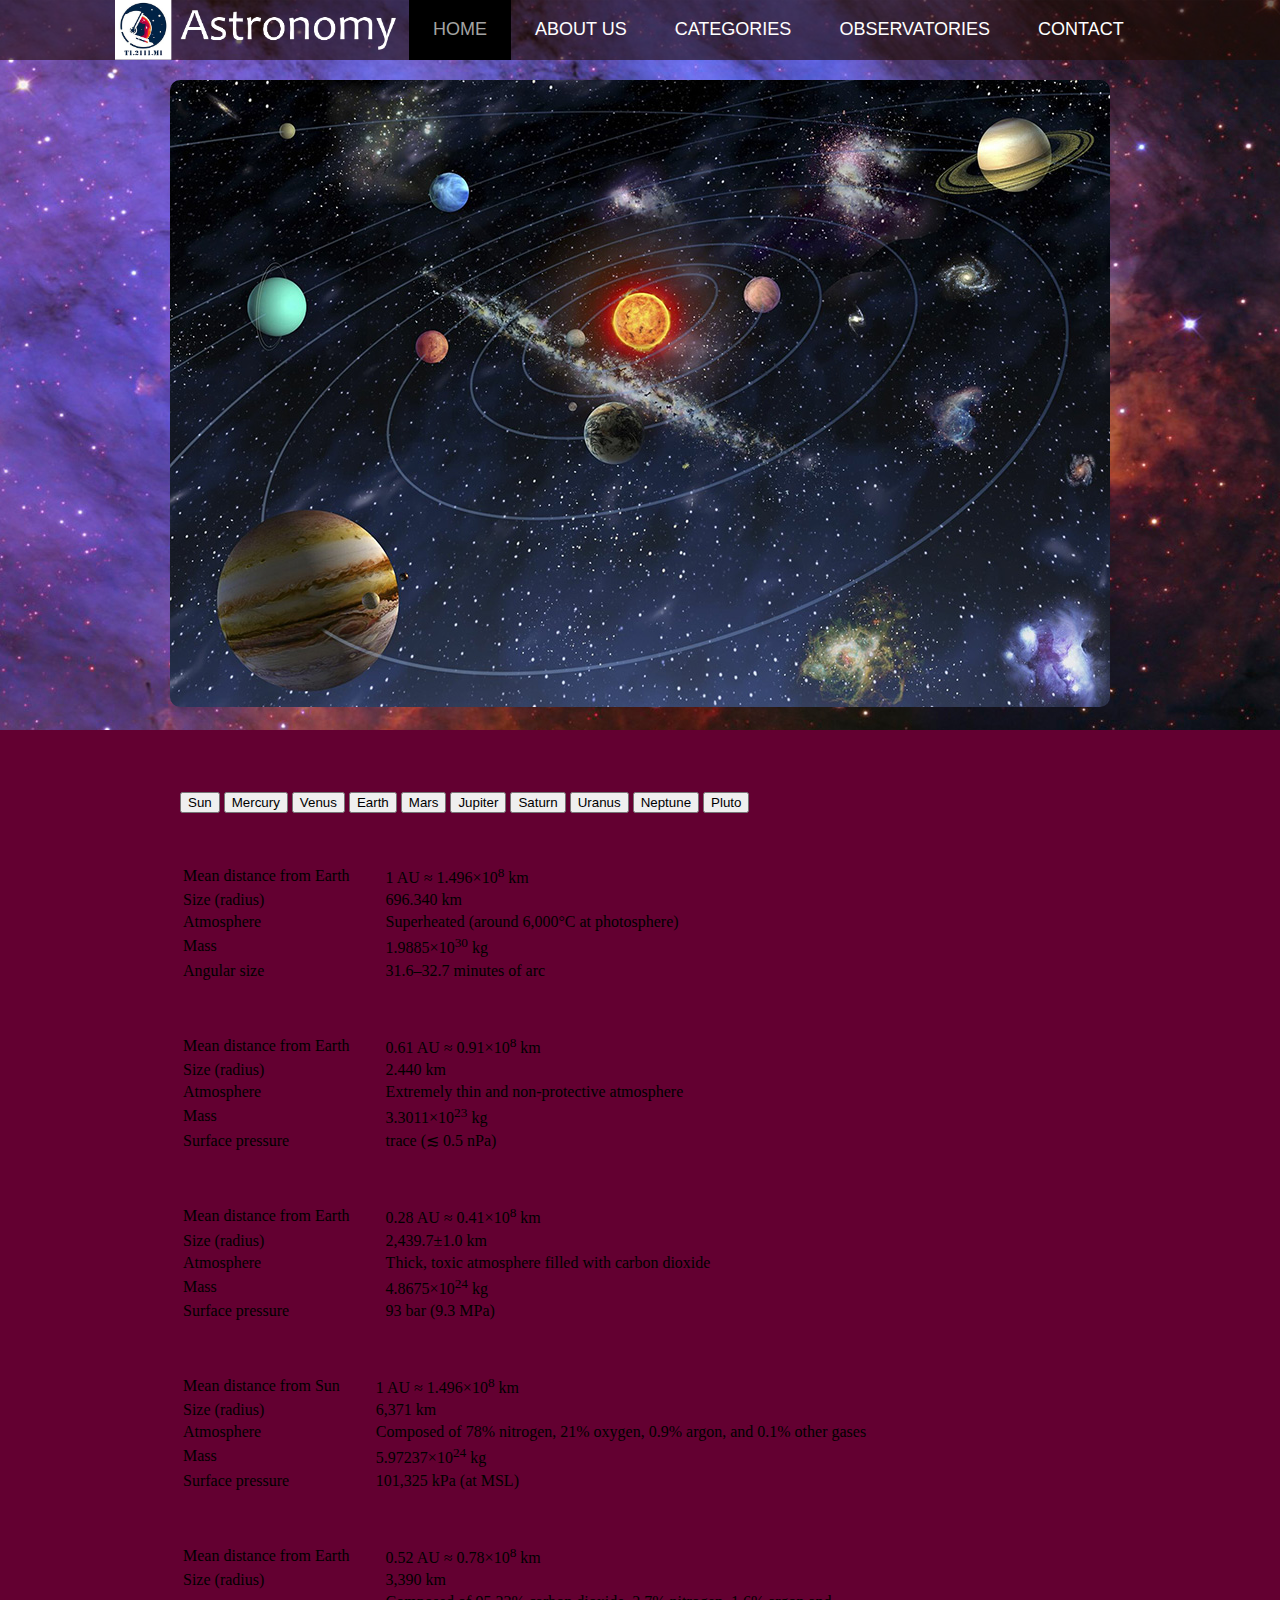
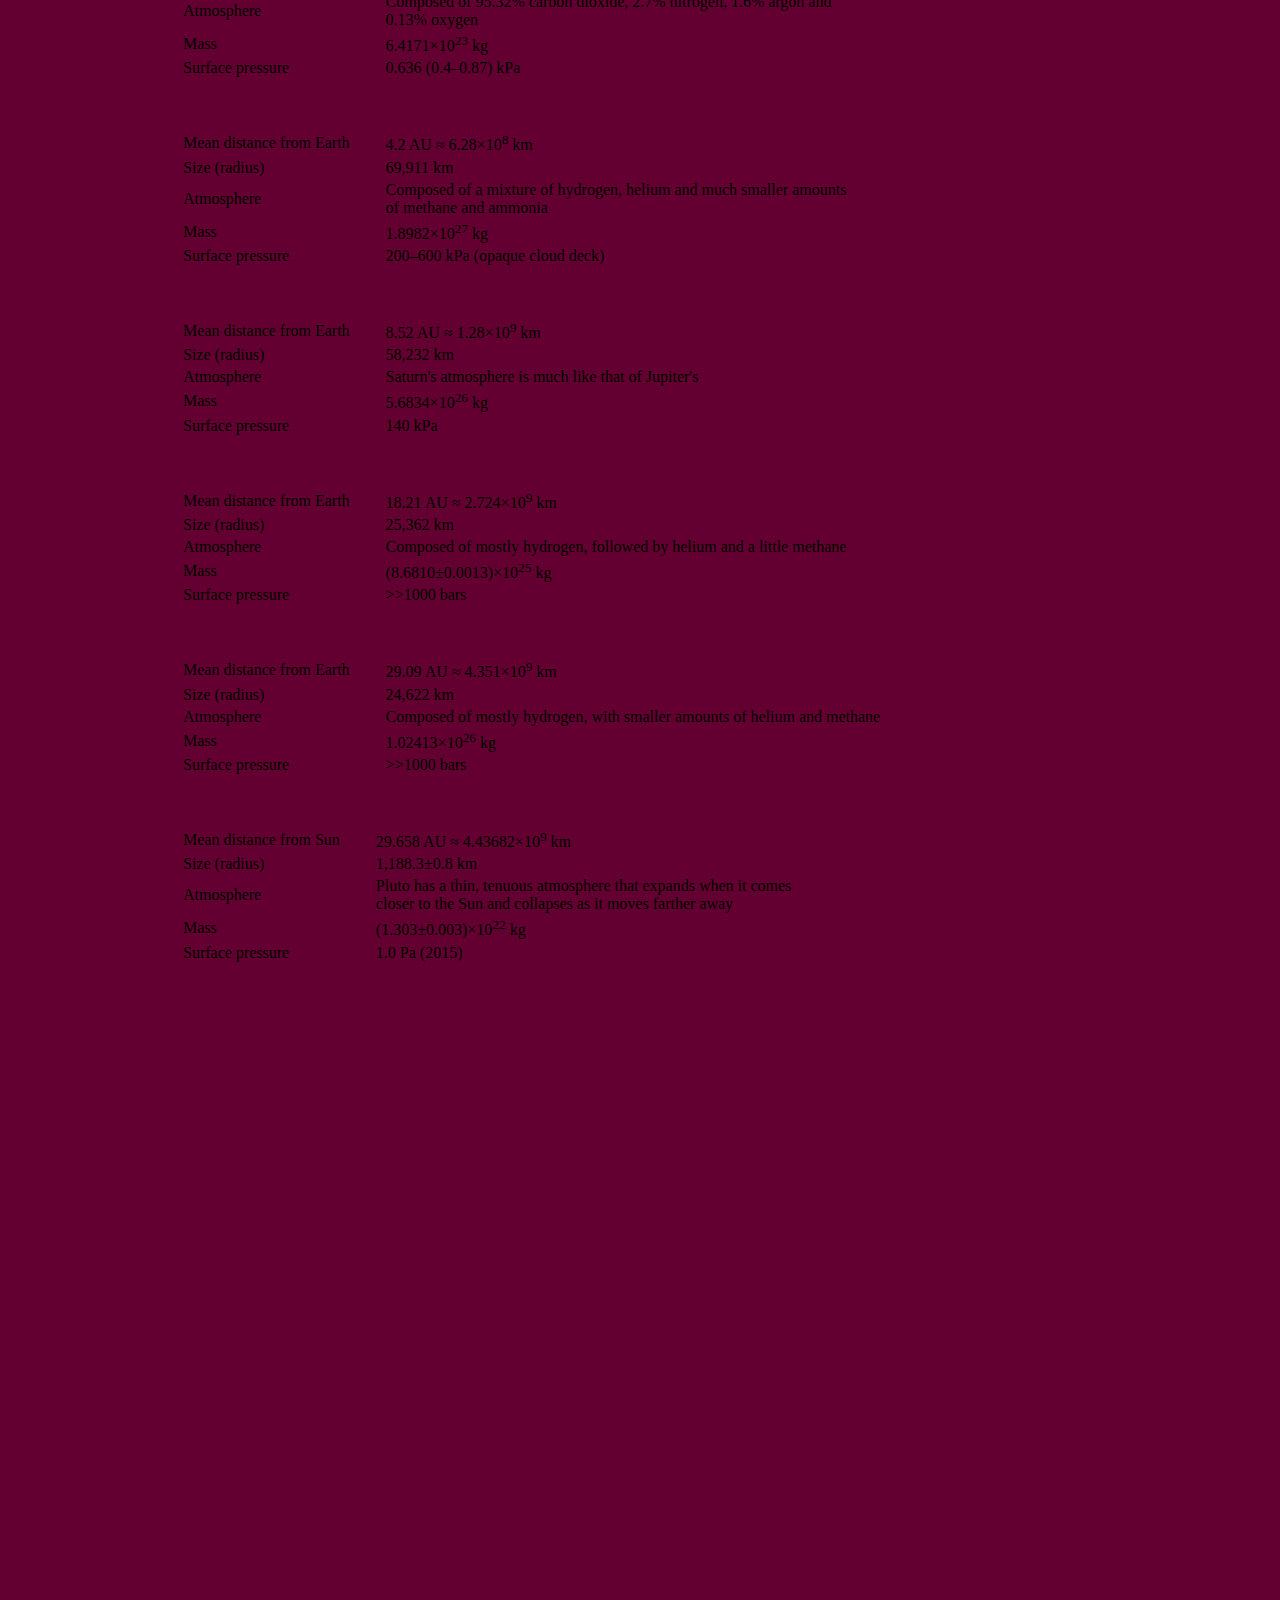
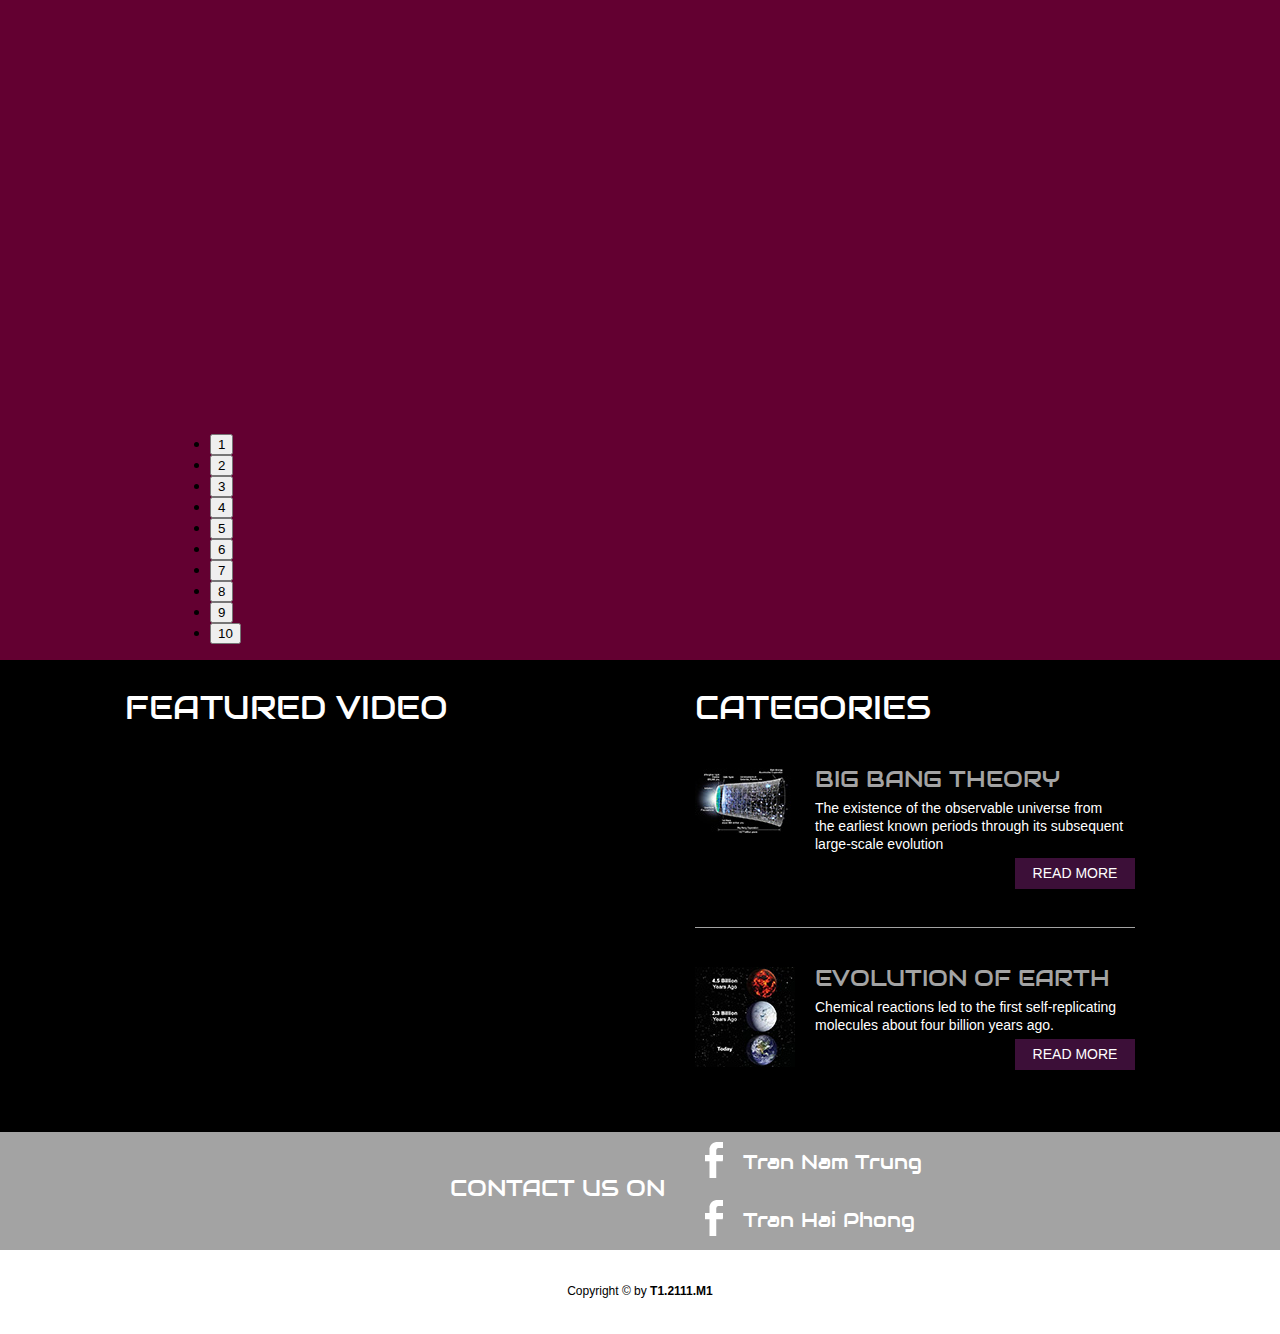
==== commit b975b432: "Add files via upload" ====
--- a/index.html
+++ b/index.html
@@ -4,9 +4,11 @@
 	<meta charset="UTF-8">
 	<meta name="viewport" content="width=device-width, initial-scale=1.0">
 	<title>Astronomy</title>
+	
 	<link rel="stylesheet" href="css/style.css" type="text/css">
 	<link rel="stylesheet" type="text/css" href="css/mobile.css">
-	<script src="js/mobile.js" type="text/javascript"></script>
+	<link rel="stylesheet" href="https://use.fontawesome.com/releases/v5.7.0/css/all.css" integrity="sha384-lZN37f5QGtY3VHgisS14W3ExzMWZxybE1SJSEsQp9S+oqd12jhcu+A56Ebc1zFSJ" crossorigin="anonymous">
+	<script src="js/mobile.js" type="text/javascript"></script>	
 </head>
 <body>
 	<div id="page">
@@ -18,10 +20,10 @@
 						<a href="index.html">Home</a>
 					</li>
 					<li>
-						<a href="about.html">About</a>
+						<a href="about.html">About us</a>
 					</li>
 					<li class="menu">
-						<a href="projects.html">Categories</a>
+						<a href="categories.html">Categories</a>
 						<ul class="primary">
 							<li>
 								<a href="bigbang.html">Big bang theory</a>
@@ -32,10 +34,13 @@
 						</ul>
 					</li>
 					<li class="menu">
-						<a href="blog.html">Observatories</a>
+						<a href="observatories.html">Observatories</a>
 						<ul class="secondary">
 							<li>
-								<a href="Observatory.html">1</a>
+								<a href="observatory1.html">PARANAL OBSERVATORY</a>
+							</li>
+							<li>
+								<a href="observatory2.html">YERKES OBSERVATORY</a>
 							</li>
 						</ul>
 					</li>
@@ -50,29 +55,417 @@
 				<div>
 					<img src="images/solar-system.jpg" alt="" class="solarsystem" usemap="#solarMap">
 					<map name="solarMap" id="Map">
-						<area shape="circle" coords="472,242,26" alt="Sun" href="sun.html">
-						<area shape="circle" coords="405,259,9" alt="Mercury" href="mercury.html">
-						<area shape="circle" coords="592,215,18" alt="Venus" href="venus.html">
-						<area shape="circle" coords="444,354,28" alt="Earth" href="earth.html">
-						<area shape="circle" coords="262,267,15" alt="Mars" href="mars.html">
-						<area shape="circle" coords="136,524,93" alt="Jupiter" href="jupiter.html">
-						<area shape="circle" coords="844,79,38" alt="Saturn" href="saturn.html">
-						<area shape="circle" coords="107,228,29" alt="Uranus" href="uranus.html">
-						<area shape="circle" coords="280,113,19" alt="Neptune" href="neptune.html">
-						<area shape="circle" coords="117,51,7" alt="Pluto" href="pluto.html">
+						<area shape="circle" coords="472,242,26" alt="Sun" href="https://en.wikipedia.org/wiki/Sun" title="Sun">
+						<area shape="circle" coords="405,259,9" alt="Mercury" href="https://en.wikipedia.org/wiki/Mercury" title="Mercury">
+						<area shape="circle" coords="592,215,18" alt="Venus" href="https://en.wikipedia.org/wiki/Venus" title="Venus">
+						<area shape="circle" coords="444,354,28" alt="Earth" href="https://en.wikipedia.org/wiki/Earth" title="Earth">
+						<area shape="circle" coords="262,267,15" alt="Mars" href="https://en.wikipedia.org/wiki/Mars" title="Mars">
+						<area shape="circle" coords="136,524,93" alt="Jupiter" href="https://en.wikipedia.org/wiki/Jupiter" title="Jupiter">
+						<area shape="circle" coords="844,79,38" alt="Saturn" href="https://en.wikipedia.org/wiki/Saturn" title="Saturn">
+						<area shape="circle" coords="107,228,29" alt="Uranus" href="https://en.wikipedia.org/wiki/Uranus" title="Uranus">
+						<area shape="circle" coords="280,113,19" alt="Neptune" href="https://en.wikipedia.org/wiki/Neptune" title="Neptune">
+						<area shape="circle" coords="117,51,7" alt="Pluto" href="https://en.wikipedia.org/wiki/Pluto" title="Pluto">
 					</map>
 				</div>
 			</div>
 			<div class="body">
 				<div>
-					<h1>OUR TOPIC</h1>
-					<p> &emsp; Humans have long gazed toward the heavens, searching to put meaning and order to
-						the universe around them. Although the movement of constellations — patterns
-						imprinted on the night sky — were the easiest to track, other celestial events such as
-						eclipses and the motion of planets were also charted and predicted.
-						Astronomy is the study of the sun, moon, stars, planets, comets, gas, galaxies, gas,
-						dust and other non-Earthly bodies and phenomena. This website provide brief details about few facts and
-						details about astronomy.</p>
+                    <div class="tab">
+                        <button class="tablinks" onclick="clickHandle(event, 'sun')">Sun</button>
+                        <button class="tablinks" onclick="clickHandle(event, 'mercury')">Mercury</button>
+                        <button class="tablinks" onclick="clickHandle(event, 'venus')">Venus</button>
+                        <button class="tablinks" onclick="clickHandle(event, 'earth')">Earth</button>
+                        <button class="tablinks" onclick="clickHandle(event, 'mars')">Mars</button>
+                        <button class="tablinks" onclick="clickHandle(event, 'jupiter')">Jupiter</button>
+                        <button class="tablinks" onclick="clickHandle(event, 'saturn')">Saturn</button>
+                        <button class="tablinks" onclick="clickHandle(event, 'uranus')">Uranus</button>
+                        <button class="tablinks" onclick="clickHandle(event, 'neptune')">Neptune</button>
+                        <button class="tablinks" onclick="clickHandle(event, 'pluto')">Pluto</button>
+                    </div>
+
+                    <div id="sun" class="tabcontent" >
+                        <img src="images/sun.png" alt="">
+                        <table>
+                            <tr>
+                                <td>Mean distance from Earth&emsp;&emsp;</td>
+                                <td>1 AU ≈ 1.496×10<sup>8</sup>  km </td>
+                            </tr>
+                            <tr>
+                                <td> Size (radius)</td>
+                                <td> 696.340 km </td>
+                            </tr>
+                            <tr>
+                                <td>Atmosphere</td>
+                                <td>Superheated (around 6,000°C at photosphere) </td>
+                            </tr>
+                            <tr>
+                                <td>Mass</td>
+                                <td>1.9885×10<sup>30</sup>  kg</td>
+                            </tr>
+                            <tr>
+                                <td>Angular size</td>
+                                <td>31.6–32.7 minutes of arc</td>
+                            </tr>
+                        </table>
+                    </div>
+
+                    <div id="mercury" class="tabcontent">
+                        <img src="images/mercury.png" alt="">
+                        <table>
+                            <tr>
+                                <td>Mean distance from Earth&emsp;&emsp;</td>
+                                <td>	0.61 AU ≈ 0.91×10<sup>8</sup> km </td>
+                            </tr>
+                            <tr>
+                                <td> Size (radius)</td>
+                                <td> 2.440 km </td>
+							</tr>
+                            <tr>
+                                <td>Atmosphere</td>
+                                <td>Extremely thin and non-protective atmosphere</td>
+                            </tr>
+                            <tr>
+                                <td>Mass</td>
+                                <td>3.3011×10<sup>23</sup> kg</td>
+                            </tr>
+                            <tr>
+                                <td>Surface pressure</td>
+                                <td>trace (≲ 0.5 nPa)</td>
+                            </tr>
+                        </table>
+                    </div>
+
+                    <div id="venus" class="tabcontent">
+                        <img src="images/venus.png" alt="">
+                        <table>
+                            <tr>
+                                <td>Mean distance from Earth&emsp;&emsp;</td>
+                                <td> 0.28 AU ≈ 0.41×10<sup>8</sup> km </td>
+                            </tr>
+                            <tr>
+                                <td> Size (radius)</td>
+                                <td> 2,439.7±1.0 km </td>
+                            </tr>
+                            <tr>
+                                <td>Atmosphere</td>
+                                <td>Thick, toxic atmosphere filled with carbon dioxide</td>
+                            </tr>
+                            <tr>
+                                <td>Mass</td>
+                                <td>	
+									4.8675×10<sup>24</sup> kg</td>
+                            </tr>
+                            <tr>
+                                <td>Surface pressure</td>
+                                <td>93 bar (9.3 MPa)</td>
+                            </tr>
+                        </table>
+                    </div>
+					<div id="earth" class="tabcontent">
+                        <img src="images/earth.png" alt="">
+                        <table>
+                            <tr>
+                                <td>Mean distance from Sun&emsp;&emsp;</td>
+                                <td>1 AU ≈ 1.496×10<sup>8</sup>  km </td>
+                            </tr>
+                            <tr>
+                                <td> Size (radius)</td>
+                                <td> 6,371 km </td>
+                            </tr>
+                            <tr>
+                                <td>Atmosphere</td>
+                                <td>Composed of 78% nitrogen, 21% oxygen, 0.9% argon, and 0.1% other gases</td>
+                            </tr>
+                            <tr>
+                                <td>Mass</td>
+                                <td>5.97237×10<sup>24</sup> kg</td>
+                            </tr>
+                            <tr>
+                                <td>Surface pressure</td>
+                                <td>101,325 kPa (at MSL)</td>
+                            </tr>
+                        </table>
+                    </div>
+					<div id="mars" class="tabcontent">
+                        <img src="images/mars.png" alt="">
+                        <table>
+                            <tr>
+                                <td>Mean distance from Earth&emsp;&emsp;</td>
+                                <td>0.52 AU ≈ 0.78×10<sup>8</sup>  km </td>
+                            </tr>
+                            <tr>
+                                <td> Size (radius)</td>
+                                <td> 3,390 km </td>
+                            </tr>
+                            <tr>
+                                <td>Atmosphere</td>
+                                <td>Composed of 95.32% carbon dioxide, 2.7% nitrogen, 1.6% argon and <br> 0.13% oxygen</td>
+                            </tr>
+                            <tr>
+                                <td>Mass</td>
+                                <td>6.4171×10<sup>23</sup> kg</td>
+                            </tr>
+                            <tr>
+                                <td>Surface pressure</td>
+                                <td>0.636 (0.4–0.87) kPa </td>
+                            </tr>
+                        </table>
+                    </div>
+					<div id="jupiter" class="tabcontent">
+                        <img src="images/jupiter.png" alt="">
+                        <table>
+                            <tr>
+                                <td>Mean distance from Earth&emsp;&emsp;</td>
+                                <td>4.2 AU ≈ 6.28×10<sup>8</sup>  km </td>
+                            </tr>
+                            <tr>
+                                <td> Size (radius)</td>
+                                <td> 69,911 km </td>
+                            </tr>
+                            <tr>
+                                <td>Atmosphere</td>
+                                <td>Composed of a mixture of hydrogen, helium and much smaller amounts <br> of methane and ammonia</td>
+                            </tr>
+                            <tr>
+                                <td>Mass</td>
+                                <td>1.8982×10<sup>27</sup> kg</td>
+                            </tr>
+                            <tr>
+                                <td>Surface pressure</td>
+                                <td>200–600 kPa (opaque cloud deck)</td>
+                            </tr>
+                        </table>
+                    </div>
+					<div id="saturn" class="tabcontent">
+                        <img src="images/saturn.png" alt="">
+                        <table>
+                            <tr>
+                                <td>Mean distance from Earth&emsp;&emsp;</td>
+                                <td>8.52 AU ≈ 1.28×10<sup>9</sup>  km </td>
+                            </tr>
+                            <tr>
+                                <td> Size (radius)</td>
+                                <td> 58,232 km </td>
+                            </tr>
+                            <tr>
+                                <td>Atmosphere</td>
+                                <td>Saturn's atmosphere is much like that of Jupiter's</td>
+                            </tr>
+                            <tr>
+                                <td>Mass</td>
+                                <td>5.6834×10<sup>26</sup> kg</td>
+                            </tr>
+                            <tr>
+                                <td>Surface pressure</td>
+                                <td>140 kPa</td>
+                            </tr>
+                        </table>
+                    </div>
+					<div id="uranus" class="tabcontent">
+                        <img src="images/uranus.png" alt="">
+                        <table>
+                            <tr>
+                                <td>Mean distance from Earth&emsp;&emsp;</td>
+                                <td>18.21 AU ≈ 2.724×10<sup>9</sup>  km </td>
+                            </tr>
+                            <tr>
+                                <td> Size (radius)</td>
+                                <td> 25,362 km </td>
+                            </tr>
+                            <tr>
+                                <td>Atmosphere</td>
+                                <td>Composed of mostly hydrogen, followed by helium and a little methane</td>
+                            </tr>
+                            <tr>
+                                <td>Mass</td>
+                                <td>(8.6810±0.0013)×10<sup>25</sup> kg</td>
+                            </tr>
+                            <tr>
+                                <td>Surface pressure</td>
+                                <td>>>1000 bars</td>
+                            </tr>
+                        </table>
+                    </div>
+					<div id="neptune" class="tabcontent">
+                        <img src="images/neptune.png" alt="">
+                        <table>
+                            <tr>
+                                <td>Mean distance from Earth&emsp;&emsp;</td>
+                                <td>29.09 AU ≈ 4.351×10<sup>9</sup>  km </td>
+                            </tr>
+                            <tr>
+                                <td> Size (radius)</td>
+                                <td> 24,622 km </td>
+                            </tr>
+                            <tr>
+                                <td>Atmosphere</td>
+                                <td>Composed of mostly hydrogen, with smaller amounts of helium and methane</td>
+                            </tr>
+                            <tr>
+                                <td>Mass</td>
+                                <td>1.02413×10<sup>26</sup> kg</td>
+                            </tr>
+                            <tr>
+                                <td>Surface pressure</td>
+                                <td>>>1000 bars</td>
+                            </tr>
+                        </table>
+                    </div>
+					<div id="pluto" class="tabcontent">
+                        <img src="images/pluto.png" alt="">
+                        <table>
+                            <tr>
+                                <td>Mean distance from Sun&emsp;&emsp;</td>
+                                <td>29.658 AU ≈ 4.43682×10<sup>9</sup>  km </td>
+                            </tr>
+                            <tr>
+                                <td> Size (radius)</td>
+                                <td>1,188.3±0.8 km</td>
+                            </tr>
+                            <tr>
+                                <td>Atmosphere</td>
+                                <td>Pluto has a thin, tenuous atmosphere that expands when it comes <br> closer to the Sun and collapses as it moves farther away</td>
+                            </tr>
+                            <tr>
+                                <td>Mass</td>
+                                <td>(1.303±0.003)×10<sup>22</sup> kg</td>
+                            </tr>
+                            <tr>
+                                <td>Surface pressure</td>
+                                <td>1.0 Pa (2015)</td>
+                            </tr>
+                        </table>
+                    </div>
+                </div>
+				<div class="carousel-container">
+					<a class="slick-arrow slick-prev">
+					<i class="fas fa-angle-left"></i>
+					</a>
+					<div class="slick-list">
+						<div class="slick-track">
+							<div id="lastClone" class="slick-slide slick-cloned" data-index="1" tabindex="-1" aria-hidden="true" style="width: 584px;">
+								<div>
+									<a href="https://en.wikipedia.org/wiki/Earth" aria-label="" tabindex="-1" style="width: 100%; display: inline-block">
+									<img class="image" src="images/earth.png" alt="">
+									</a>
+								</div>
+							</div>
+					
+							<div class="slick-slide slick-cloned" data-index="1" tabindex="-1" aria-hidden="true" style="width: 584px;">
+								<div>
+									<a href="https://en.wikipedia.org/wiki/Sun" aria-label="" tabindex="-1" style="width: 100%; display: inline-block">
+									<img class="image" src="images/sun.png" alt="">
+									</a>
+								</div>
+							</div>
+							<div class="slick-slide slick-cloned" data-index="1" tabindex="-1" aria-hidden="true" style="width: 584px;">
+								<div>
+									<a href="https://en.wikipedia.org/wiki/Mercury" aria-label="" tabindex="-1" style="width: 100%; display: inline-block">
+									<img class="image" src="images/mercury.png" alt="">
+									</a>
+								</div>
+							</div>
+							<div class="slick-slide slick-cloned" data-index="1" tabindex="-1" aria-hidden="true" style="width: 584px;">
+								<div>
+									<a href="https://en.wikipedia.org/wiki/Venus" aria-label="" tabindex="-1" style="width: 100%; display: inline-block">
+									<img class="image" src="images/venus.png" alt="">
+									</a>
+								</div>
+							</div>
+							<div class="slick-slide slick-cloned" data-index="1" tabindex="-1" aria-hidden="true" style="width: 584px;">
+								<div>
+									<a href="https://en.wikipedia.org/wiki/Earth" aria-label="" tabindex="-1" style="width: 100%; display: inline-block">
+									<img class="image" src="images/earth.png" alt="">
+									</a>
+								</div>
+							</div>
+							<div class="slick-slide slick-cloned" data-index="1" tabindex="-1" aria-hidden="true" style="width: 584px;">
+								<div>
+									<a href="https://en.wikipedia.org/wiki/Mars" aria-label="" tabindex="-1" style="width: 100%; display: inline-block">
+									<img class="image" src="images/mars.png" alt="">
+									</a>
+								</div>
+							</div>
+							<div class="slick-slide slick-cloned" data-index="1" tabindex="-1" aria-hidden="true" style="width: 584px;">
+								<div>
+									<a href="https://en.wikipedia.org/wiki/Jupiter" aria-label="" tabindex="-1" style="width: 100%; display: inline-block">
+									<img class="image" src="images/jupiter.png" alt="">
+									</a>
+								</div>
+							</div>
+							<div class="slick-slide slick-cloned" data-index="1" tabindex="-1" aria-hidden="true" style="width: 584px;">
+								<div>
+									<a href="https://en.wikipedia.org/wiki/Saturn" aria-label="" tabindex="-1" style="width: 100%; display: inline-block">
+									<img class="image" src="images/saturn.png" alt="">
+									</a>
+								</div>
+							</div>
+							<div class="slick-slide slick-cloned" data-index="1" tabindex="-1" aria-hidden="true" style="width: 584px;">
+								<div>
+									<a href="" aria-label="https://en.wikipedia.org/wiki/Uranus" tabindex="-1" style="width: 100%; display: inline-block">
+									<img class="image" src="images/uranus.png" alt="">
+									</a>
+								</div>
+							</div>
+							<div class="slick-slide slick-cloned" data-index="1" tabindex="-1" aria-hidden="true" style="width: 584px;">
+								<div>
+									<a href="https://en.wikipedia.org/wiki/Neptune" aria-label="" tabindex="-1" style="width: 100%; display: inline-block">
+									<img class="image" src="images/neptune.png" alt="">
+									</a>
+								</div>
+							</div>
+							<div class="slick-slide slick-cloned" data-index="1" tabindex="-1" aria-hidden="true" style="width: 584px;">
+								<div>
+									<a href="https://en.wikipedia.org/wiki/Pluto" aria-label="" tabindex="-1" style="width: 100%; display: inline-block">
+									<img class="image" src="images/pluto.png" alt="">
+									</a>
+								</div>
+							</div>
+					
+							<div id="firstClone" class="slick-slide slick-cloned" data-index="1" tabindex="-1" aria-hidden="true" style="width: 584px;">
+								<div>
+									<a href="https://en.wikipedia.org/wiki/Earth" aria-label="" tabindex="-1" style="width: 100%; display: inline-block">
+									<img class="image" src="images/earth.png" alt="">
+									</a>
+								</div>
+							</div>
+						</div>
+					</div>
+					<a class="slick-arrow slick-next">
+					<i class="fas fa-angle-right"></i>
+					</a>
+					<ul class="slick-dots">
+						<li class="slick-active">
+							<button>1</button>
+						</li>
+						<li class="">
+							<button>2</button>
+						</li>
+						<li class="">
+							<button>3</button>
+						</li>
+						<li class="">
+							<button>4</button>
+						</li>
+						<li class="">
+							<button>5</button>
+						</li>
+						<li class="">
+							<button>6</button>
+						</li>
+						<li class="">
+							<button>7</button>
+						</li>
+						<li class="">
+							<button>8</button>
+						</li>
+						<li class="">
+							<button>9</button>
+						</li>
+						<li class="">
+							<button>10</button>
+						</li>
+					</ul>
 				</div>
 			</div>
 			<div class="footer">
@@ -86,16 +479,16 @@
 							<h1>Categories</h1>
 							<ul>
 								<li>
-									<a href="blog.html"><img src="images/big-bang-theory.jpg" alt=""></a>
+									<a href="bigbang.html"><img src="images/big-bang-theory.jpg" alt=""></a>
 									<h1>BIG BANG THEORY</h1>
 									<span>The existence of the observable universe from the earliest known periods through its subsequent large-scale evolution</span>
-									<a href="blog.html" class="more">Read More</a>
+									<a href="bigbang.html" class="more">Read More</a>
 								</li>
 								<li>
-									<a href="blog.html"><img src="images/evolution-of-earth.jpg" alt=""></a>
+									<a href="earthevo.html"><img src="images/evolution-of-earth.jpg" alt=""></a>
 									<h1>EVOLUTION OF EARTH</h1>
 									<span>Chemical reactions led to the first self-replicating molecules about four billion years ago.</span>
-									<a href="blog.html" class="more">Read More</a>
+									<a href="earthevo.html" class="more">Read More</a>
 								</li>
 							</ul>
 						</li>
